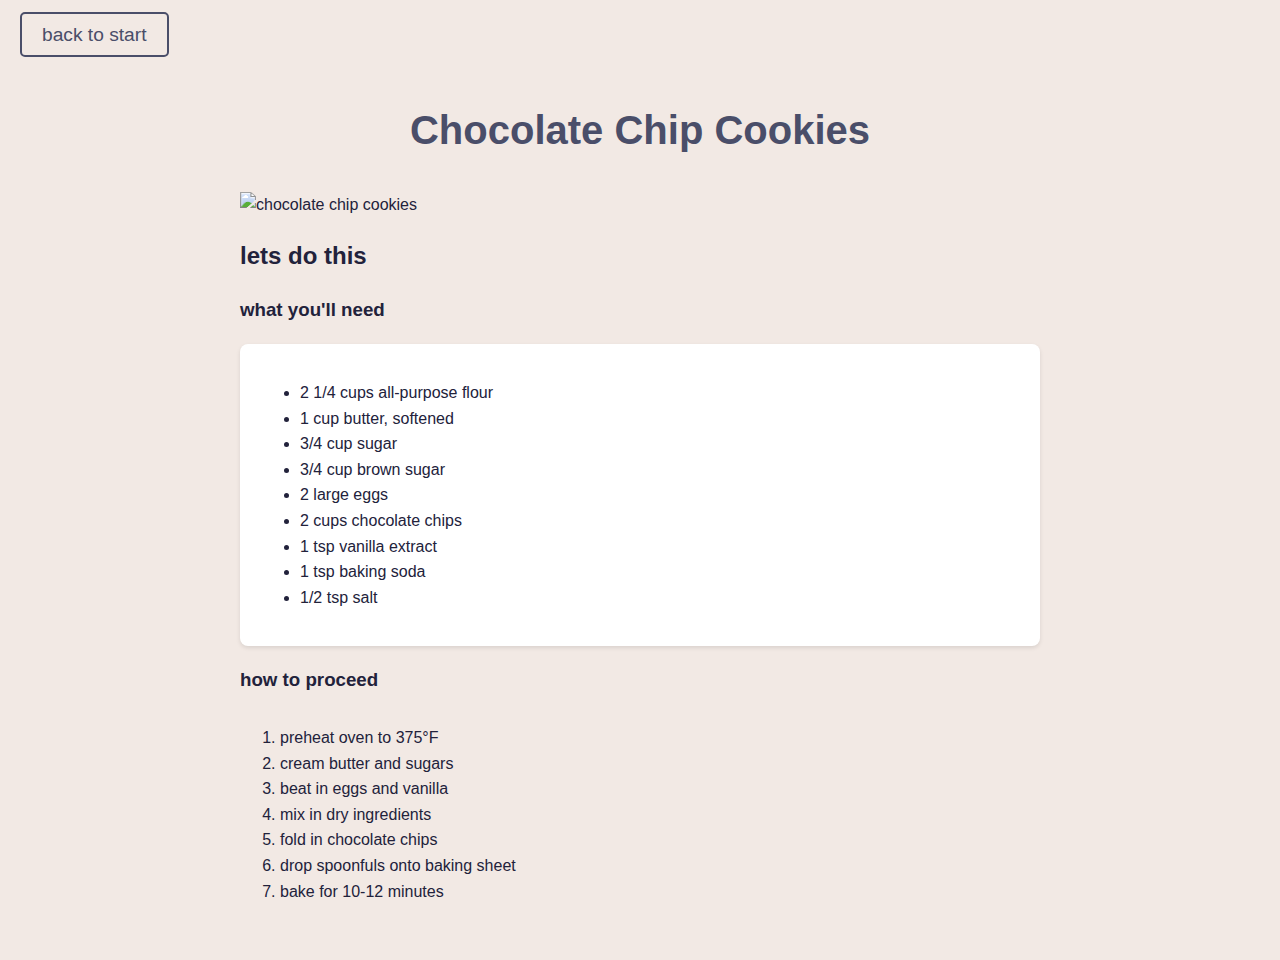
==== recipes/cookie.html @ 9f6be17d "test to project \n\nchanged project from playground to basic recipe site" ====
<!DOCTYPE html>  
<html lang="en">  
<head>  
    <meta charset="UTF-8">  
    <meta name="viewport" content="width=device-width, initial-scale=1.0">  
    <title>Chocolate Chip Cookies</title>  
    <link rel="stylesheet" href="../styles.css">  
</head>  
<body>  
    <a href="../index.html">back to start</a>  
    <div class="recipe-content">  
        <h1>Chocolate Chip Cookies</h1>  
        <img src="" alt="chocolate chip cookies">  
        <h2>lets do this</h2>  
        <h3>what you'll need</h3>  
        <div class="ingredients-list">  
            <ul>  
                <li>2 1/4 cups all-purpose flour</li>  
                <li>1 cup butter, softened</li>  
                <li>3/4 cup sugar</li>  
                <li>3/4 cup brown sugar</li>  
                <li>2 large eggs</li>  
                <li>2 cups chocolate chips</li>  
                <li>1 tsp vanilla extract</li>  
                <li>1 tsp baking soda</li>  
                <li>1/2 tsp salt</li>  
            </ul>  
        </div>  
        <h3>how to proceed</h3>  
        <div class="instructions">  
            <ol>  
                <li>preheat oven to 375°F</li>  
                <li>cream butter and sugars</li>  
                <li>beat in eggs and vanilla</li>  
                <li>mix in dry ingredients</li>  
                <li>fold in chocolate chips</li>  
                <li>drop spoonfuls onto baking sheet</li>  
                <li>bake for 10-12 minutes</li>  
            </ol>  
        </div>  
    </div>  
</body>  
</html>
---- styles.css ----
:root {
  --primary-color: #4a4e69;
  --secondary-color: #9a8c98;
  --background-color: #f2e9e4;
  --text-color: #22223b;
}

body {
  font-family: 'Segoe UI', Tahoma, Geneva, Verdana, sans-serif;
  margin: 0;
  padding: 20px;
  background-color: var(--background-color);
  color: var(--text-color);
  line-height: 1.6;
}

.description {
  text-align: center;
  margin-bottom: 30px;
}

h1 {
  color: var(--primary-color);
  text-align: center;
  font-size: 2.5em;
  margin-bottom: 30px;
}

.recipe-links {
  display: flex;
  flex-direction: column;
  align-items: center;
  gap: 15px;
}

a {
  color: var(--primary-color);
  text-decoration: none;
  font-size: 1.2em;
  padding: 10px 20px;
  border: 2px solid var(--primary-color);
  border-radius: 5px;
  transition: all 0.3s ease;
  width: 15rem;
  justify-content: center;
}

a:hover {
  background-color: var(--primary-color);
  color: white;
}

.recipe-content {
  max-width: 800px;
  margin: 0 auto;
  padding: 20px;
}

.ingredients-list {
  background-color: white;
  padding: 20px;
  border-radius: 8px;
  box-shadow: 0 2px 4px rgba(0,0,0,0.1);
}

.instructions {
  margin-top: 30px;
}

.back-link {
  display: inline-block;
  margin-top: 30px;
}
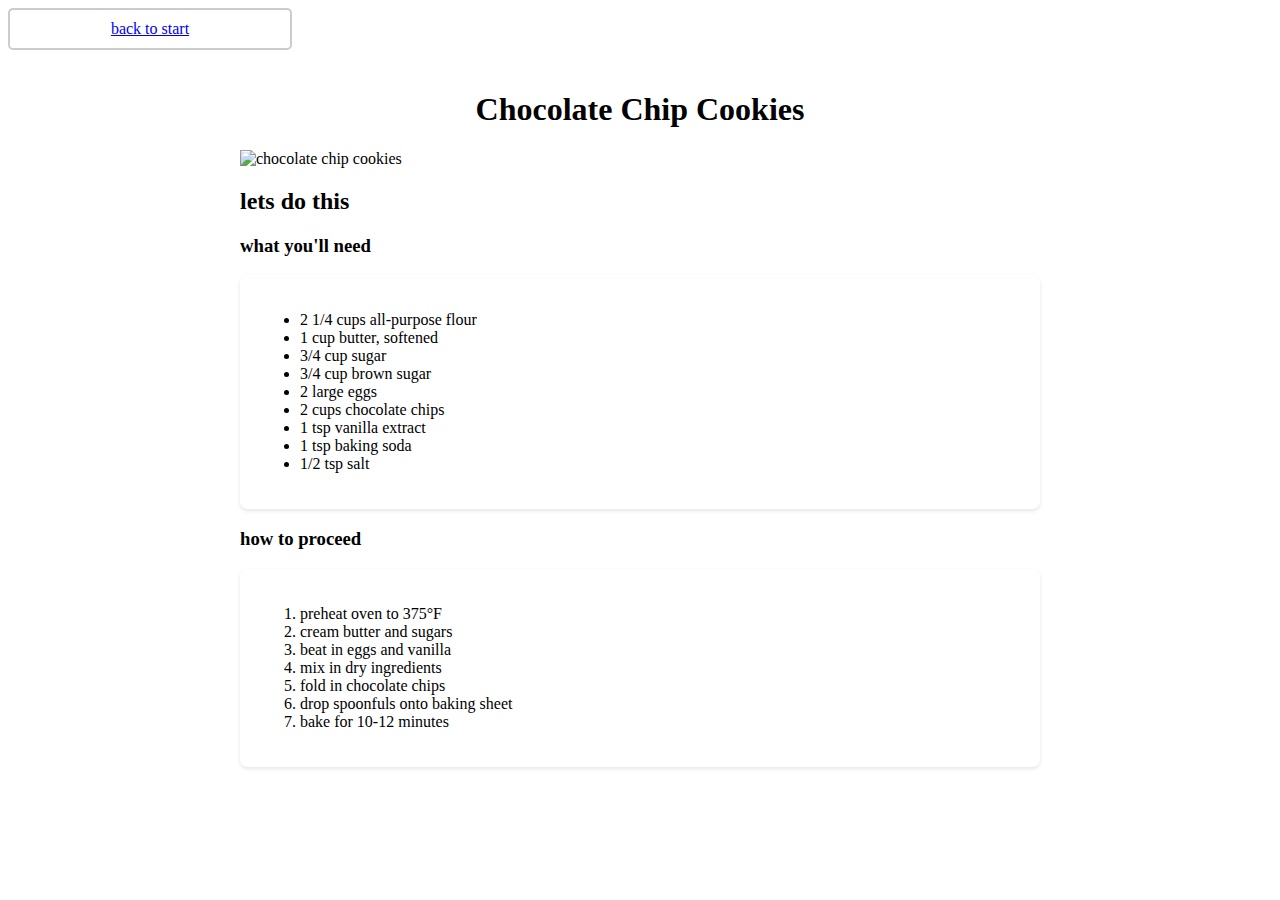
==== commit a12fcc95: "removed AI styles\n\nnow the whole project is done by my hands, no AI stuff included anymore" ====
--- a/recipes/cookie.html
+++ b/recipes/cookie.html
@@ -7,7 +7,7 @@
     <link rel="stylesheet" href="../styles.css">  
 </head>  
 <body>  
-    <a href="../index.html">back to start</a>  
+    <a class="back-link"  href="../index.html">back to start</a>  
     <div class="recipe-content">  
         <h1>Chocolate Chip Cookies</h1>  
         <img src="" alt="chocolate chip cookies">  
--- a/styles.css
+++ b/styles.css
@@ -1,53 +1,29 @@
-:root {
-  --primary-color: #4a4e69;
-  --secondary-color: #9a8c98;
-  --background-color: #f2e9e4;
-  --text-color: #22223b;
-}
-
-body {
-  font-family: 'Segoe UI', Tahoma, Geneva, Verdana, sans-serif;
-  margin: 0;
-  padding: 20px;
-  background-color: var(--background-color);
-  color: var(--text-color);
-  line-height: 1.6;
-}
-
 .description {
   text-align: center;
   margin-bottom: 30px;
 }
 
 h1 {
-  color: var(--primary-color);
   text-align: center;
-  font-size: 2.5em;
-  margin-bottom: 30px;
 }
 
 .recipe-links {
   display: flex;
   flex-direction: column;
   align-items: center;
-  gap: 15px;
+  gap: 1rem;
 }
 
 a {
-  color: var(--primary-color);
-  text-decoration: none;
-  font-size: 1.2em;
   padding: 10px 20px;
-  border: 2px solid var(--primary-color);
+  border: 2px solid #ccc;
   border-radius: 5px;
-  transition: all 0.3s ease;
   width: 15rem;
-  justify-content: center;
+  text-align: center;
 }
 
 a:hover {
-  background-color: var(--primary-color);
-  color: white;
+  color: #000;
 }
 
 .recipe-content {
@@ -57,17 +33,19 @@
 }
 
 .ingredients-list {
-  background-color: white;
   padding: 20px;
+  border: #999 1px thick;
   border-radius: 8px;
   box-shadow: 0 2px 4px rgba(0,0,0,0.1);
 }
 
 .instructions {
-  margin-top: 30px;
+  padding: 20px;
+  border: #999 1px thick;
+  border-radius: 8px;
+  box-shadow: 0 2px 4px rgba(0,0,0,0.1);
 }
 
 .back-link {
   display: inline-block;
-  margin-top: 30px;
 }